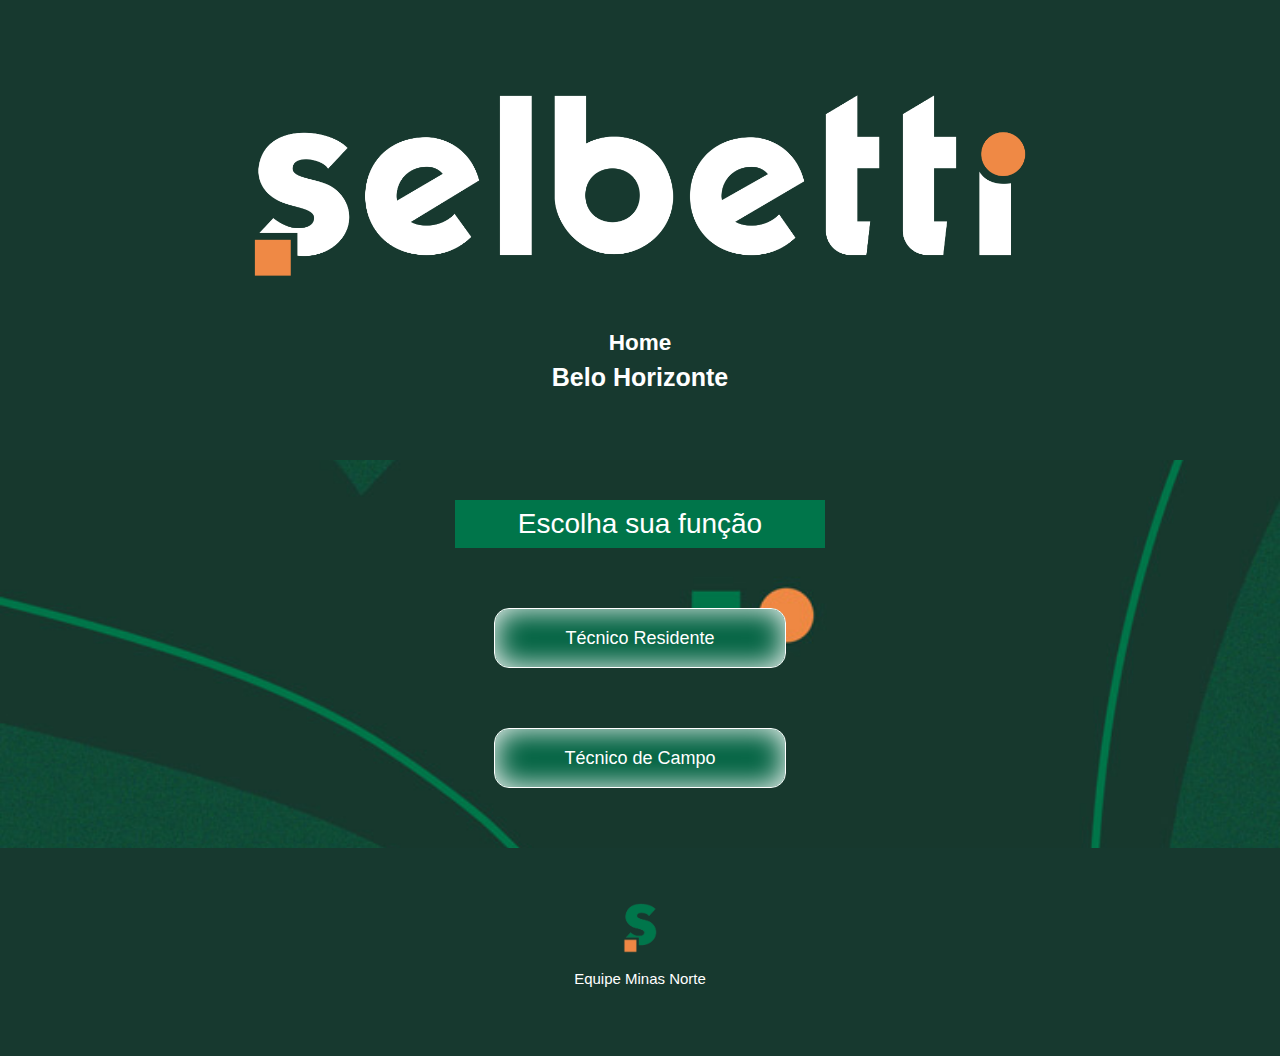
==== belohorizonte.html @ 4f4ba105 "Add files via upload" ====
<!DOCTYPE html>
<html lang="pt-br">
	<head>
		<meta charset="UTF-8">
		<meta name="viewport" content="width=device-width">
		<title>Belo Horizonte - Selbetti</title>
		<link rel="shortcut icon" href="logo-s.png">
		<link rel="stylesheet" href="reset.css">
		<link rel="stylesheet" href="style.css">
		<link href="http://fonts.cdnfonts.com/css/gotham" rel="stylesheet">
	</head>
	<body>
		<header>
			<div class="caixa">
				<h1><img class="logo-header" src="logo-selbetti-branco.png" alt="Logo Selbetti"></h1>
				<h2 class="text-header"><a class="home" href="index.html">Home</a></h2>
				<h2 class="text-header">Belo Horizonte</h2>
			</div>
		</header>
		<main>
			<section class="principal">
				<h1 class="tecnico-tipo">Escolha sua função</h1>
				<div class="tecnico-area">
					<a class="tecnico" href="https://forms.office.com/r/wK3LiLqdez" target="_blank" rel="noopener noreferrer">Técnico Residente</a>
					<a class="tecnico" href="https://forms.office.com/r/E4LTE6Aa3C" target="_blank" rel="noopener noreferrer">Técnico de Campo</a>
				</div>
			</section>
		</main>
		<footer>
			<div class="caixa">
				<img class="logo-footer" src="logo-s.png">
				<p class="minas-norte">Equipe Minas Norte</p>
			</div>
		</footer>
	</body>
</html>
---- style.css ----
body {
	font-family: 'Gotham', sans-serif;
	background: url("bg.png") fixed center;
	background-size: 250%;
}

header {
	padding: 35px 0;
	background: #17392f;
}

.caixa {
	position: relative;
	width: 900px;
	margin: 0 auto;
	padding: 25px 0;
	text-align: center;
}

.logo-header {
	width: 100%;
	margin: 0 0 5px 0;
}

.text-header {
	font-size: 25px;
	color: #FFFFFF;
	margin: 10px auto;
	font-weight: bold;
}

.home {
	text-decoration: none;
	color: #FFFFFF;
	font-size: 0.9em;
}

.home:hover {
	color: #ef8943;
}

.principal {
	width: 70%;
	margin: 0 auto;
	text-align: center;
}

.equipe-area {
	width: 600px;
	margin: 10px auto;
	padding: 20px 0;
}

.equipe-tipo {
	font-size: 28px;
	color: #FFFFFF;
	padding: 10px;
	background: #00754a;
	display: inline-block;
	width: 350px;
	margin: 40px auto 0;
}

.equipe-tipo:hover {
	background: #ef8943;
}

.equipe {
	display: inline-block;
	background: #006241;
	position: relative;
	text-align: center;
	font-size: 18px;
	padding: 20px ;
	margin: 30px auto;
	text-decoration: none;
	color: #FFFFFF;
	border: solid 1px;
	border-radius: 15px;
	box-shadow: inset 0 0 30px #FFFFFF;
	width: 250px;
}

.equipe:hover {
	cursor: pointer;
	background: #00754a;
	color: #ef8943;
	font-weight: bold;
	box-shadow: inset 0 0 30px #ef8943;
}

.tecnico-area {
	width: 400px;
	margin: 10px auto;
	padding: 20px 0;
}

.tecnico-tipo {
	font-size: 28px;
	color: #FFFFFF;
	padding: 10px;
	background: #00754a;
	display: inline-block;
	width: 350px;
	margin: 40px auto 0;
}

.tecnico-tipo:hover {
	background: #ef8943;
}

.tecnico {
	display: inline-block;
	background: #006241;
	position: relative;
	text-align: center;
	font-size: 18px;
	padding: 20px ;
	margin: 30px auto;
	text-decoration: none;
	color: #FFFFFF;
	border: solid 1px;
	border-radius: 15px;
	box-shadow: inset 0 0 30px #FFFFFF;
	width: 250px;
}

.tecnico:hover {
	cursor: pointer;
	background: #00754a;
	color: #ef8943;
	font-weight: bold;
	box-shadow: inset 0 0 30px #ef8943;
}

footer {
	text-align: center;
	background: #17392f;
	padding: 30px 0;
	width: auto;
}

.logo-footer {
	height: 50px;
}

.minas-norte {
	color: #FFFFFF;
	font-size: 15px;
	margin: 15px;
}

::-webkit-scrollbar {
	display: none;
}

/*Acessando em resolução menor*/

@media screen and (max-width: 900px) {
	.caixa {
		width: auto;
	}

	header {
		padding: 0;
	}

	body {
		background-size: 400%;
	}
	
	.principal, .tecnico-area, .equipe-area {
		width: 90%;
	}

}

/*Acessando pelo celular*/

@media screen and (max-width: 480px) {
	.caixa, .tecnico-tipo, .equipe-tipo {
		width: 90%;
	}

	.tecnico, .equipe {
		width: 80%;
	}

}
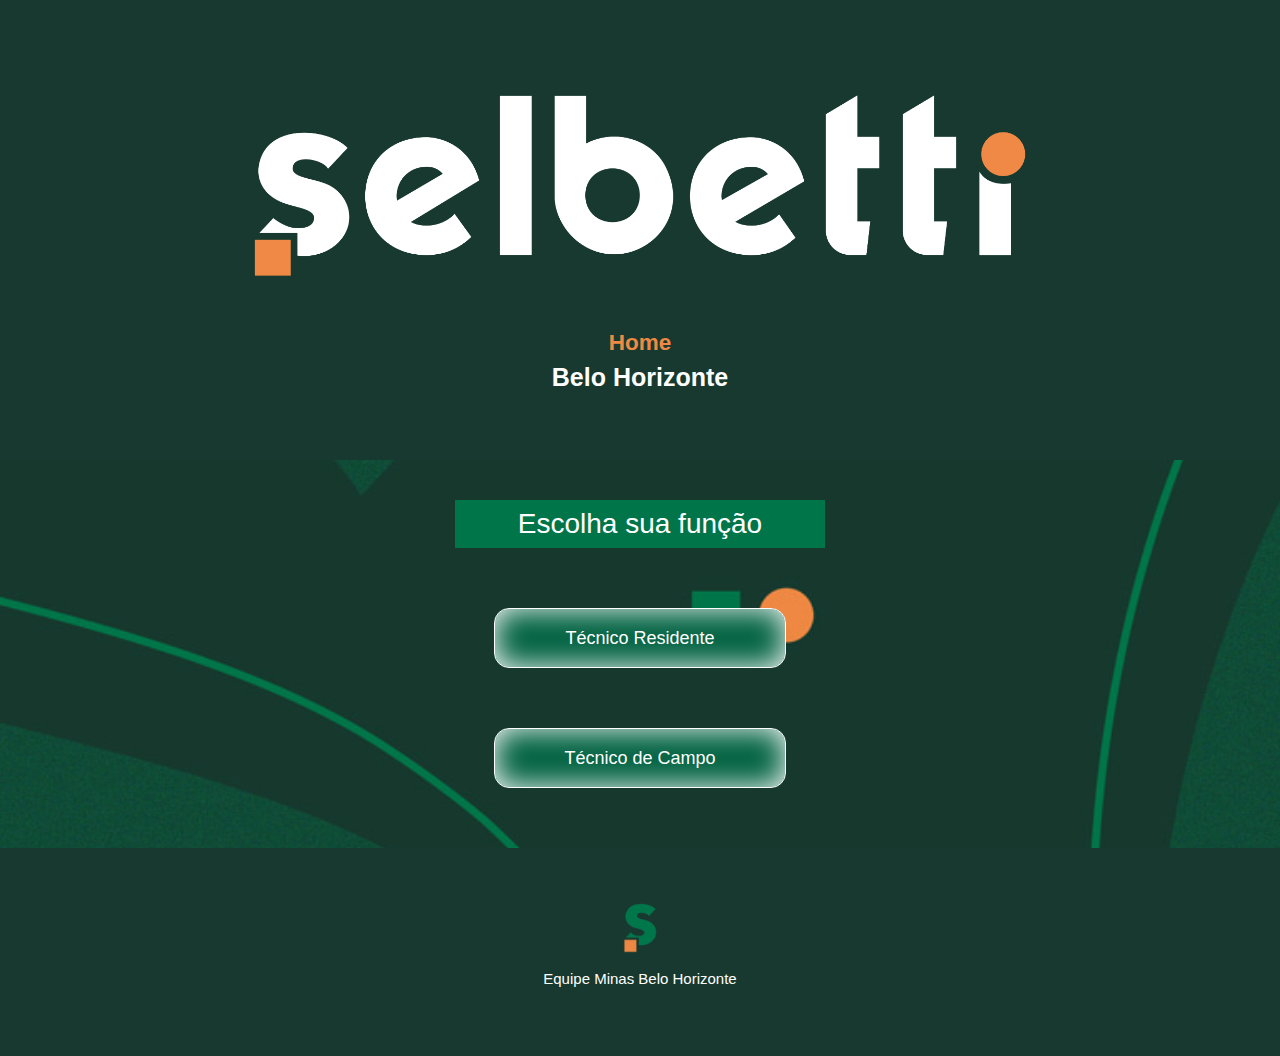
==== commit 4b973fde: "update title and footer" ====
--- a/belohorizonte.html
+++ b/belohorizonte.html
@@ -3,7 +3,7 @@
 	<head>
 		<meta charset="UTF-8">
 		<meta name="viewport" content="width=device-width">
-		<title>Belo Horizonte - Selbetti</title>
+		<title>Belo Horizonte</title>
 		<link rel="shortcut icon" href="logo-s.png">
 		<link rel="stylesheet" href="reset.css">
 		<link rel="stylesheet" href="style.css">
@@ -29,7 +29,7 @@
 		<footer>
 			<div class="caixa">
 				<img class="logo-footer" src="logo-s.png">
-				<p class="minas-norte">Equipe Minas Norte</p>
+				<p class="minas-norte">Equipe Minas Belo Horizonte</p>
 			</div>
 		</footer>
 	</body>
--- a/style.css
+++ b/style.css
@@ -31,12 +31,12 @@
 
 .home {
 	text-decoration: none;
-	color: #FFFFFF;
+	color: #ef8943;
 	font-size: 0.9em;
 }
 
 .home:hover {
-	color: #ef8943;
+	color: #00754a;
 }
 
 .principal {
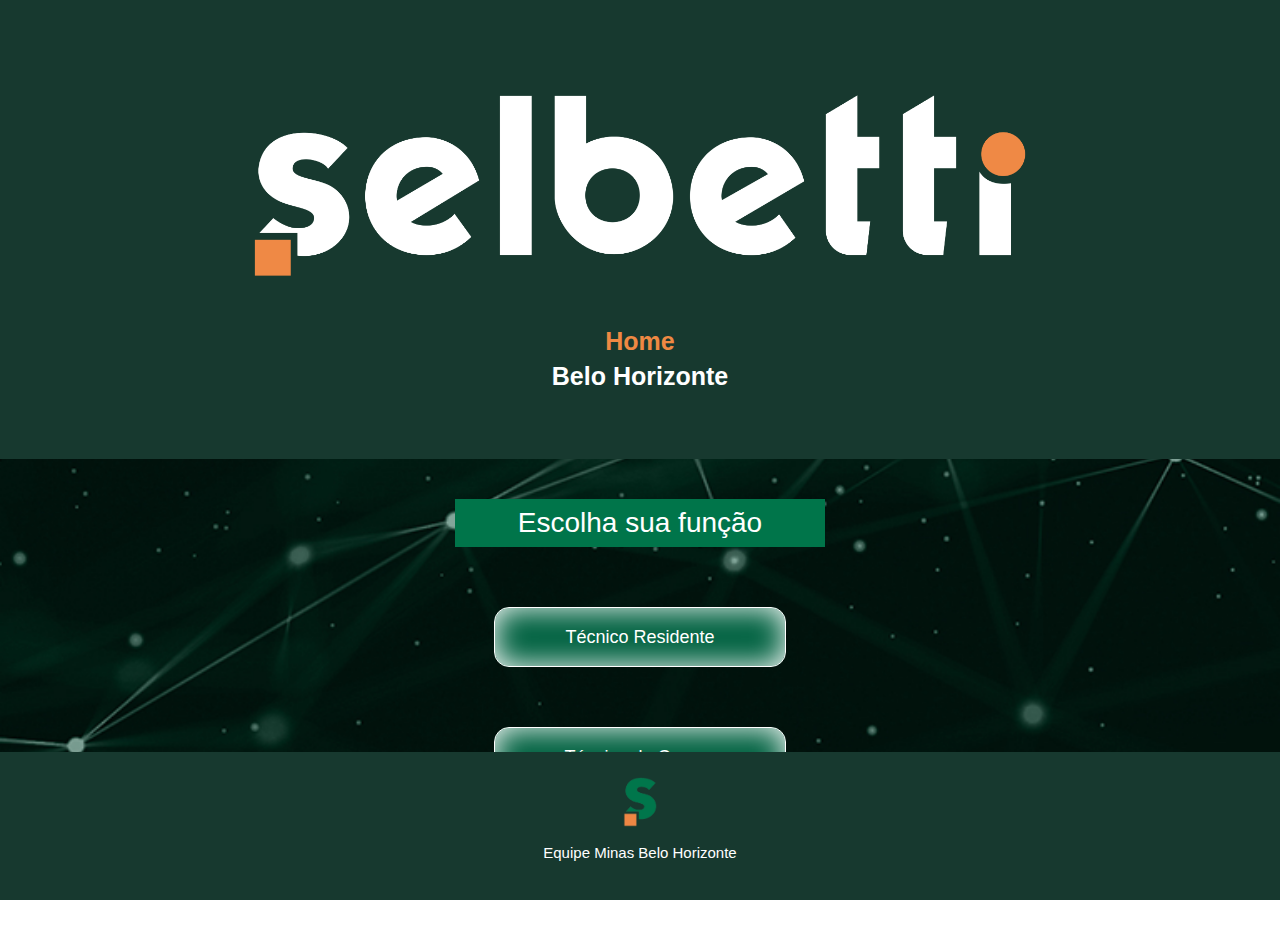
==== commit f856139b: "time rodrigo" ====
--- a/belohorizonte.html
+++ b/belohorizonte.html
@@ -32,5 +32,7 @@
 				<p class="minas-norte">Equipe Minas Belo Horizonte</p>
 			</div>
 		</footer>
+		<script type="text/javascript" src="cookie.js"></script>
+		<script type="text/javascript" src="script.js"></script>
 	</body>
 </html>--- a/style.css
+++ b/style.css
@@ -1,4 +1,10 @@
 body {
+	font-family: 'Gotham', sans-serif;
+	background: url("bg.jpg") fixed center;
+	background-size: 250%;
+}
+
+#home {
 	font-family: 'Gotham', sans-serif;
 	background: url("bg.png") fixed center;
 	background-size: 250%;
@@ -32,16 +38,16 @@
 .home {
 	text-decoration: none;
 	color: #ef8943;
-	font-size: 0.9em;
 }
 
-.home:hover {
+/*.home:hover {
 	color: #00754a;
-}
+}*/
 
 .principal {
 	width: 70%;
 	margin: 0 auto;
+	padding-bottom: 100px;
 	text-align: center;
 }
 
@@ -134,10 +140,13 @@
 }
 
 footer {
+	position: fixed;
+	bottom: 0;
 	text-align: center;
 	background: #17392f;
-	padding: 30px 0;
-	width: auto;
+	padding: 0;
+	width: 100%;
+	transition: bottom 0.5s;
 }
 
 .logo-footer {
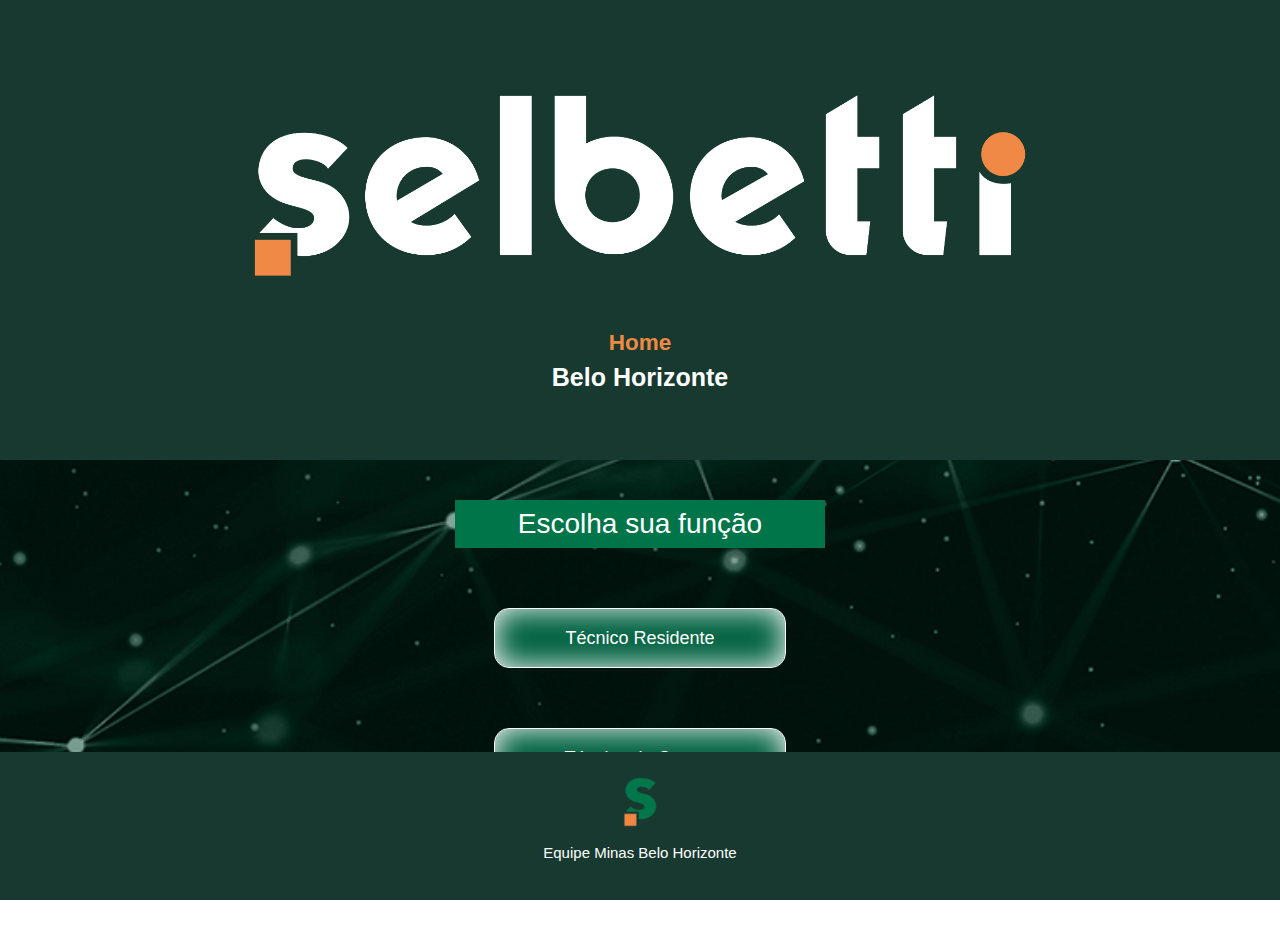
==== commit e4efa662: "restore" ====
--- a/belohorizonte.html
+++ b/belohorizonte.html
@@ -32,7 +32,6 @@
 				<p class="minas-norte">Equipe Minas Belo Horizonte</p>
 			</div>
 		</footer>
-		<script type="text/javascript" src="cookie.js"></script>
 		<script type="text/javascript" src="script.js"></script>
 	</body>
 </html>--- a/style.css
+++ b/style.css
@@ -38,11 +38,12 @@
 .home {
 	text-decoration: none;
 	color: #ef8943;
+	font-size: 0.9em;
 }
 
-/*.home:hover {
+.home:hover {
 	color: #00754a;
-}*/
+}
 
 .principal {
 	width: 70%;
